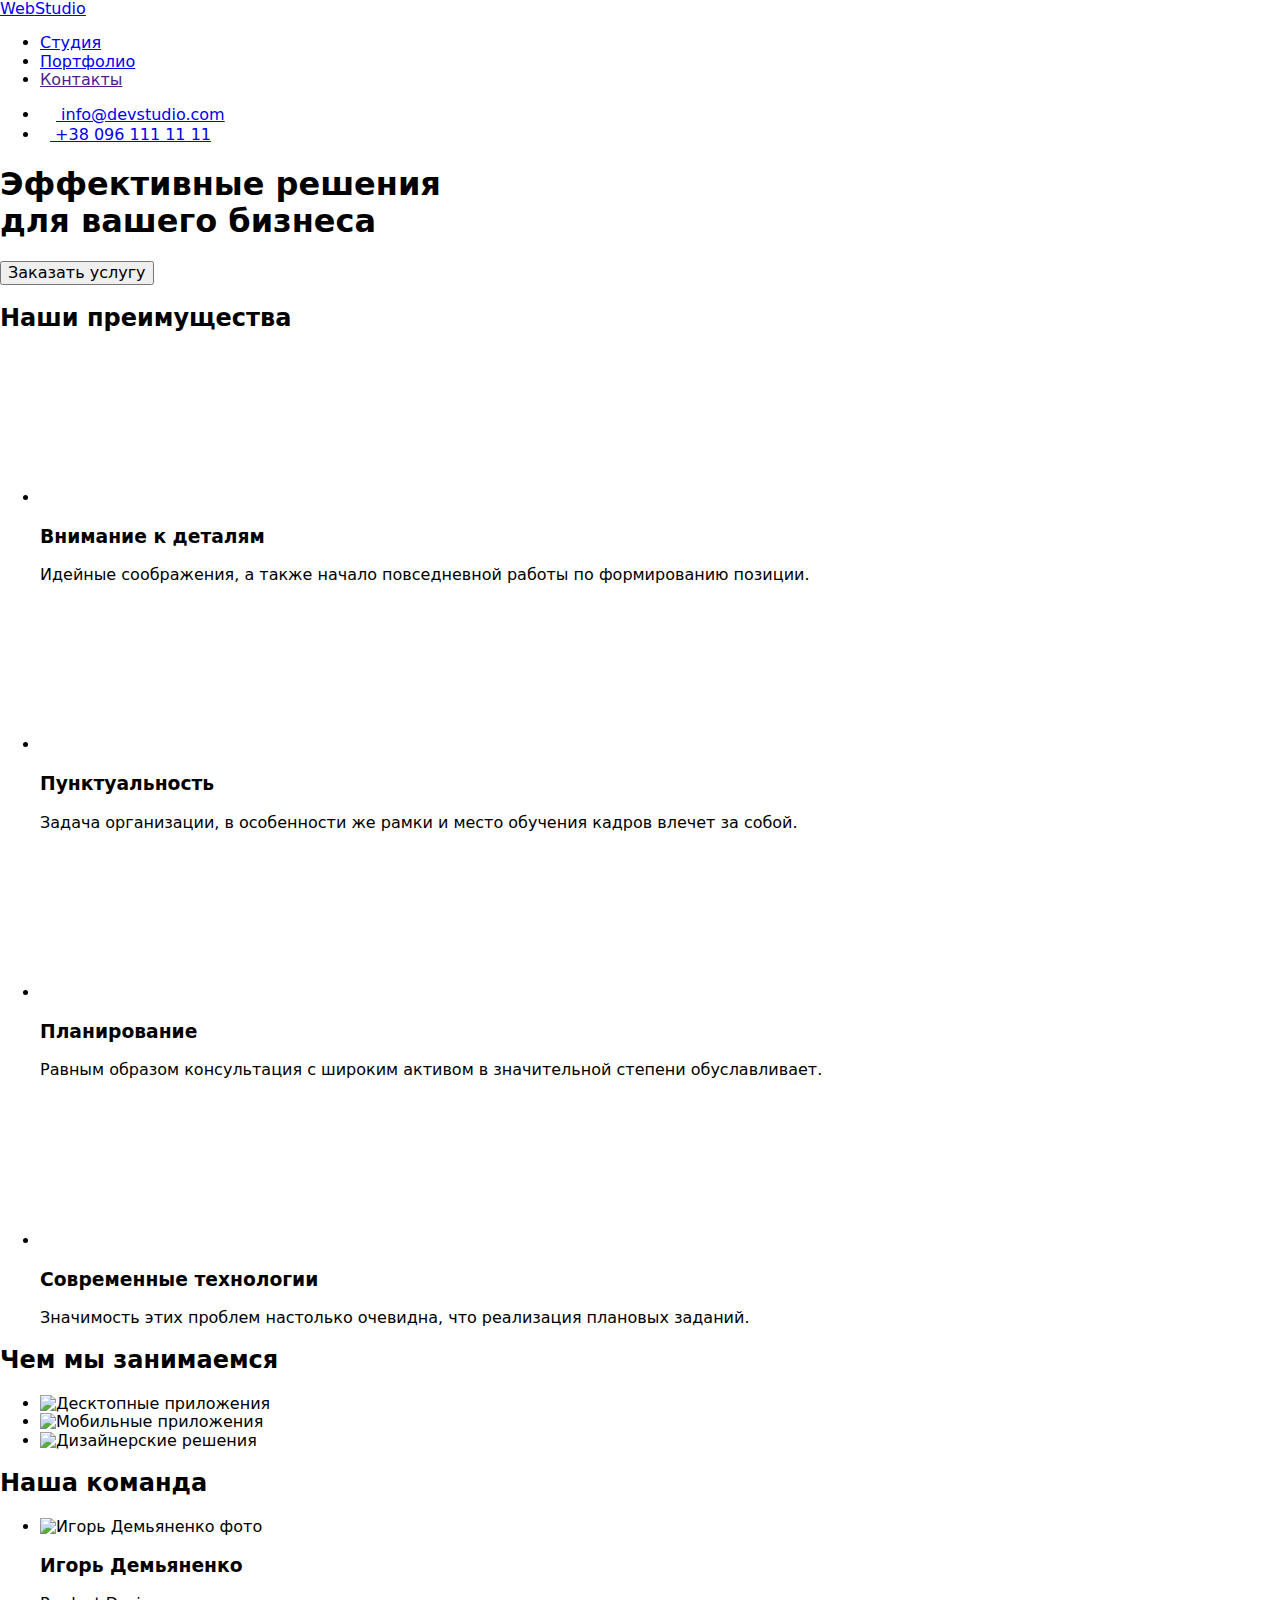
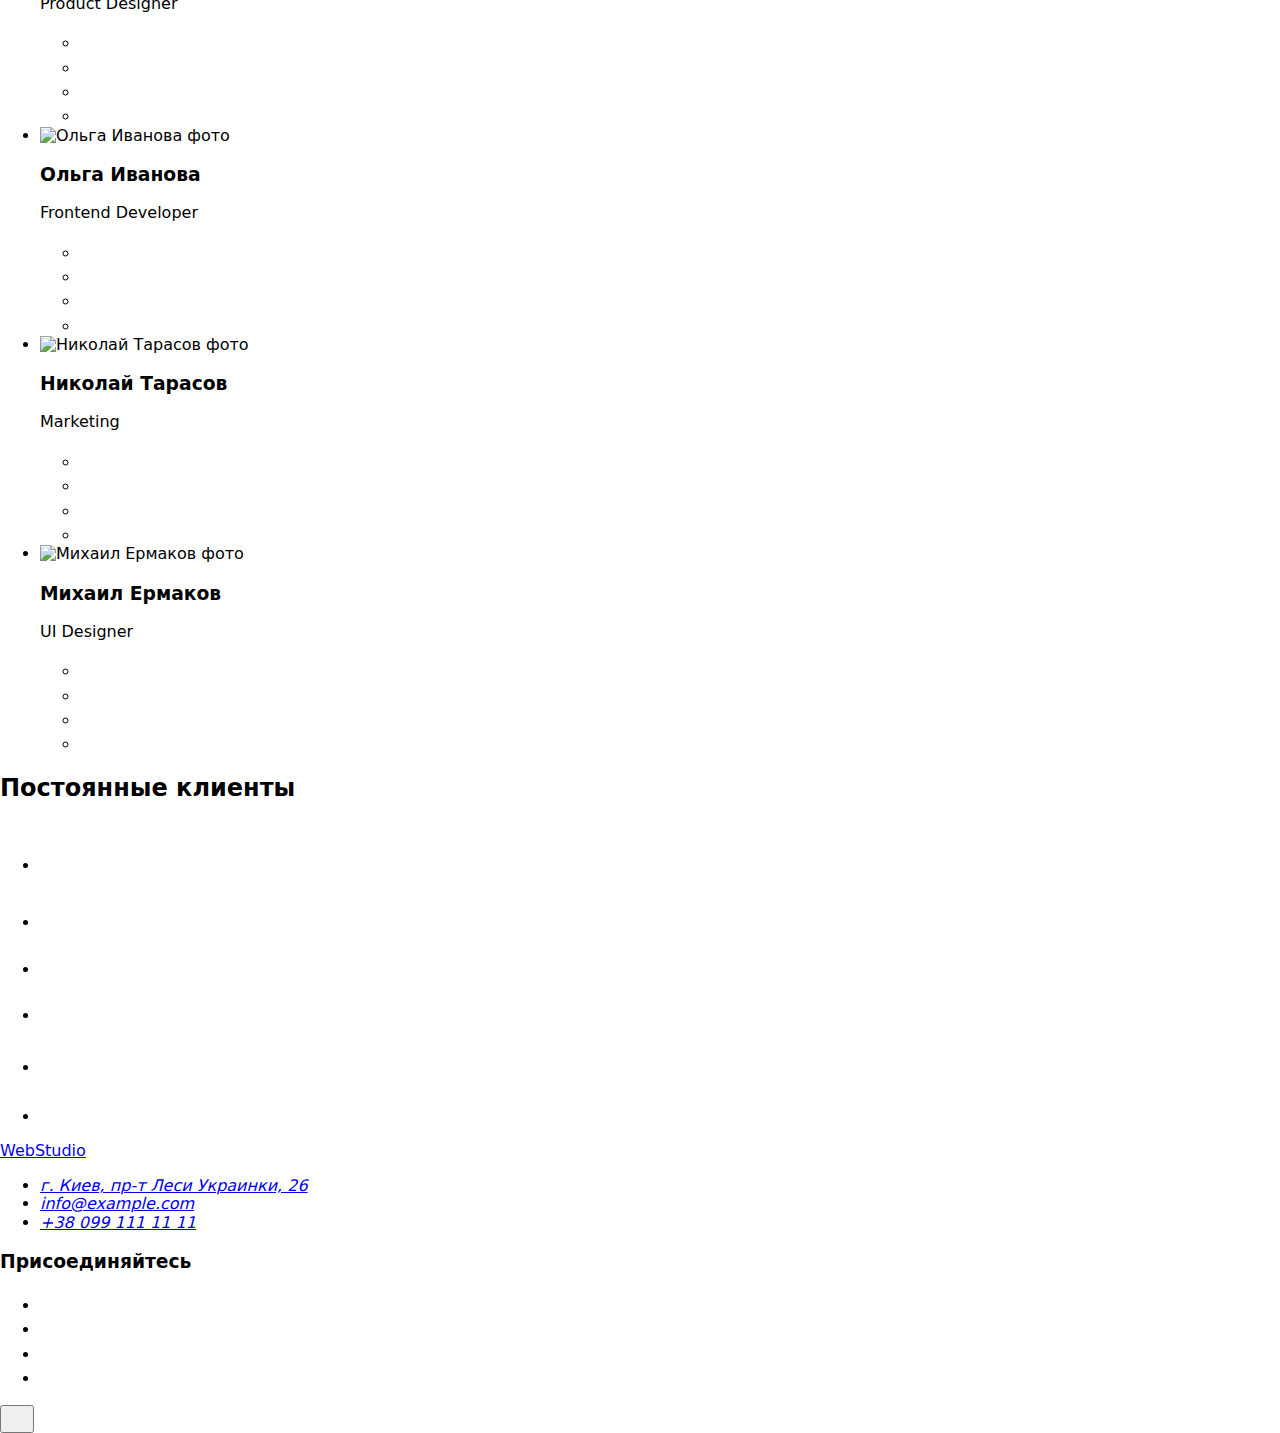
==== index.html @ cdc69367 "Add files via upload" ====
<!DOCTYPE html>
<html lang="ru">
<head>
    <meta charset="UTF-8">
    <meta name="viewport" content="width=device-width, initial-scale=1.0">
    <title>Студия</title>
    <link rel="stylesheet" href="https://cdnjs.cloudflare.com/ajax/libs/modern-normalize/1.0.0/modern-normalize.min.css">
    <link href="https://fonts.googleapis.com/css2?family=Raleway:wght@700&family=Roboto:wght@400;500;700;900&display=swap" rel="stylesheet">
    <link rel="stylesheet" href="./css/styles.css">
</head>
<body>
    <!--Шапка сайта-->
    <header class="page-header">
       <div class="container">
            <nav class="navigation">
                <a href="./index.html" lang="en" class="logo"><span>Web</span>Studio</a>
                <ul class="list site-nav">
                    <li class="site-nav-item"><a href="./index.html" class="link current">Студия</a></li>
                    <li class="site-nav-item"><a href="./portfolio.html" class="link">Портфолио</a></li>
                    <li class="site-nav-item"><a href="" class="link">Контакты</a></li>
                </ul> 
            </nav>

            <ul class="list auth-nav">
                <li class="auth-nav-item">
                    <a href="mailto:info@devstudio.com" class="link">
                        <svg class="icon-auth-nav" width="16" height="12">
                            <use href="./images/sprite.svg#icon-mail"></use>
                        </svg>
                        info@devstudio.com
                    </a>
                </li>
                <li class="auth-nav-item">
                    <a href="tel:380961111111" class="link">
                        <svg class="icon-auth-nav" width="10" height="16">
                            <use href="./images/sprite.svg#icon-tel"></use>
                        </svg>
                        +38 096 111 11 11
                    </a>
                </li> 
            </ul>
       </div>
    </header>

    <main>
        <!--Герой-->
        <section class="hero">
            <h1 class="hero-title">Эффективные решения <br> для вашего бизнеса</h1>
            <button type="button" class="button" data-modal-open>Заказать услугу</button>
        </section>

        <!--Преимущество-->
        <section class="section feature">
            <div class="container">
                <h2 class="title section-title visually-hidden">Наши преимущества</h2>
                <ul class="feature-list">
                    <li class="list feature-list-item">
                        <div class="container-icon">
                            <svg class="icon-feature-list">
                                <use href="./images/sprite.svg#icon-feature1"></use>
                            </svg>
                        </div>
                        <h3 class="subtitle feature-title">Внимание к деталям</h3>
                        <p class="text section-item">Идейные соображения, а также начало повседневной работы по формированию позиции.</p>
                    </li>
                    <li class="list feature-list-item">
                        <div class="container-icon">
                            <svg class="icon-feature-list">
                                <use href="./images/sprite.svg#icon-feature2"></use>
                            </svg>
                        </div>
                        <h3 class="subtitle feature-title">Пунктуальность</h3>
                        <p class="text section-item">Задача организации, в особенности же рамки и место обучения кадров влечет за собой.</p>
                    </li>
                    <li class="list feature-list-item">
                        <div class="container-icon">
                            <svg class="icon-feature-list">
                                <use href="./images/sprite.svg#icon-feature3"></use>
                            </svg>
                        </div>
                        <h3 class="subtitle feature-title">Планирование</h3>
                        <p class="text section-item">Равным образом консультация с широким активом в значительной степени обуславливает.</p>
                    </li>
                    <li class="list feature-list-item">
                        <div class="container-icon">
                            <svg class="icon-feature-list">
                                <use href="./images/sprite.svg#icon-feature4"></use>
                            </svg>
                        </div>    
                        <h3 class="subtitle feature-title">Современные технологии</h3>
                        <p class="text section-item">Значимость этих проблем настолько очевидна, что реализация плановых заданий.</p>
                    </li>
                </ul>
            </div> 
        </section>

        <!--Чем мы занимаемся-->
        <section class="section service">
            <div class="container">
                <h2 class="title section-title">Чем мы занимаемся</h2>
                <ul class="list service-list">
                    <li class="service-item">
                        <img src="./images/work1.jpg" alt="Десктопные приложения" width="370" class="service-img">
                    </li>
                    <li class="service-item"> 
                        <img src="./images/work2.jpg" alt="Мобильные приложения" width="370" class="service-img">
                    </li>
                    <li class="service-item">
                        <img src="./images/work3.jpg" alt="Дизайнерские решения" width="370" class="service-img">
                    </li>  
                </ul>
            </div>
        </section>

        <!--Наша команда-->
        <section class="section team">
            <div class="container">
                <h2 class="title section-title">Наша команда</h2>
                <ul class="list team-list">
                    <li class="team-card">
                        <img class="team-photo" src="./images/teamcard1.jpg" alt="Игорь Демьяненко фото" width="270">
                        <div class="container-team">
                            <h3 class="subtitle">Игорь Демьяненко</h3>
                            <p lang="en" class="text section-item career">Product Designer</p>
                            <ul class="list social-link-list">
                                <li class="social-link-item">
                                    <a href="" class="link link-button" aria-label="Ссылка на Instagram">
                                        <svg class="link-icon" width="20px" height="20px">
                                            <use href="./images/sprite.svg#icon-instagram"></use>
                                        </svg>
                                    </a>
                                </li>
                                <li class="social-link-item">
                                    <a href="" class="link link-button" aria-label="Ссылка на Twitter">
                                        <svg class="link-icon" width="20px" height="20px">
                                            <use href="./images/sprite.svg#icon-twitter"></use>
                                        </svg>
                                    </a>
                                </li>
                                <li class="social-link-item">
                                    <a href="" class="link link-button" aria-label="Ссылка на Facebook">
                                        <svg class="link-icon" width="20px" height="20px">
                                            <use href="./images/sprite.svg#icon-facebook"></use>
                                        </svg>
                                    </a>
                                </li>
                                <li class="social-link-item">
                                    <a href="" class="link link-button" aria-label="Ссылка на Linkedin">
                                        <svg class="link-icon" width="20px" height="20px">
                                            <use href="./images/sprite.svg#icon-linkedin"></use>
                                        </svg>
                                    </a>
                                </li>
                            </ul>
                        </div>
                    </li>
                    <li class="team-card">
                        <img class="team-photo" src="./images/teamcard2.jpg" alt="Ольга Иванова фото" width="270">
                        <div class="container-team">    
                            <h3 class="subtitle">Ольга Иванова</h3>
                            <p lang="en" class="text section-item career">Frontend Developer</p>
                            <ul class="list social-link-list">
                                <li class="social-link-item">
                                    <a href="" class="link link-button" aria-label="Ссылка на Instagram">
                                        <svg class="link-icon" width="20px" height="20px">
                                            <use href="./images/sprite.svg#icon-instagram"></use>
                                        </svg>
                                    </a>
                                </li>
                                <li class="social-link-item">
                                    <a href="" class="link link-button" aria-label="Ссылка на Twitter">
                                        <svg class="link-icon" width="20px" height="20px">
                                            <use href="./images/sprite.svg#icon-twitter"></use>
                                        </svg>
                                    </a>
                                </li>
                                <li class="social-link-item">
                                    <a href="" class="link link-button" aria-label="Ссылка на Facebook">
                                        <svg class="link-icon" width="20px" height="20px">
                                            <use href="./images/sprite.svg#icon-facebook"></use>
                                        </svg>
                                    </a>
                                </li>
                                <li class="social-link-item">
                                    <a href="" class="link link-button" aria-label="Ссылка на Linkedin">
                                        <svg class="link-icon" width="20px" height="20px">
                                            <use href="./images/sprite.svg#icon-linkedin"></use>
                                        </svg>
                                    </a>
                                </li>
                            </ul>
                        </div>
                    </li>
                    <li class="team-card">
                        <img class="team-photo" src="./images/teamcard3.jpg" alt="Николай Тарасов фото" width="270">
                        <div class="container-team">
                            <h3 class="subtitle">Николай Тарасов</h3>
                            <p lang="en" class="text section-item career">Marketing</p>
                            <ul class="list social-link-list">
                                <li class="social-link-item">
                                    <a href="" class="link link-button" aria-label="Ссылка на Instagram">
                                        <svg class="link-icon" width="20px" height="20px">
                                            <use href="./images/sprite.svg#icon-instagram"></use>
                                        </svg>
                                    </a>
                                </li>
                                <li class="social-link-item">
                                    <a href="" class="link link-button" aria-label="Ссылка на Twitter">
                                        <svg class="link-icon" width="20px" height="20px">
                                            <use href="./images/sprite.svg#icon-twitter"></use>
                                        </svg>
                                    </a>
                                </li>
                                <li class="social-link-item">
                                    <a href="" class="link link-button" aria-label="Ссылка на Facebook">
                                        <svg class="link-icon" width="20px" height="20px">
                                            <use href="./images/sprite.svg#icon-facebook"></use>
                                        </svg>
                                    </a>
                                </li>
                                <li class="social-link-item">
                                    <a href="" class="link link-button" aria-label="Ссылка на Linkedin">
                                        <svg class="link-icon" width="20px" height="20px">
                                            <use href="./images/sprite.svg#icon-linkedin"></use>
                                        </svg>
                                    </a>
                                </li>
                            </ul>
                        </div>
                    </li>
                    <li class="team-card">
                        <img class="team-photo" src="./images/teamcard4.jpg" alt="Михаил Ермаков фото" width="270">
                        <div class="container-team">
                            <h3 class="subtitle">Михаил Ермаков</h3>
                            <p lang="en" class="text section-item career">UI Designer</p>
                            <ul class="list social-link-list">
                                <li class="social-link-item">
                                    <a href="" class="link link-button" aria-label="Ссылка на Instagram">
                                        <svg class="link-icon" width="20px" height="20px">
                                            <use href="./images/sprite.svg#icon-instagram"></use>
                                        </svg>
                                    </a>
                                </li>
                                <li class="social-link-item">
                                    <a href="" class="link link-button" aria-label="Ссылка на Twitter">
                                        <svg class="link-icon" width="20px" height="20px">
                                            <use href="./images/sprite.svg#icon-twitter"></use>
                                        </svg>
                                    </a>
                                </li>
                                <li class="social-link-item">
                                    <a href="" class="link link-button" aria-label="Ссылка на Facebook">
                                        <svg class="link-icon" width="20px" height="20px">
                                            <use href="./images/sprite.svg#icon-facebook"></use>
                                        </svg>
                                    </a>
                                </li>
                                <li class="social-link-item">
                                    <a href="" class="link link-button" aria-label="Ссылка на Linkedin">
                                        <svg class="link-icon" width="20px" height="20px">
                                            <use href="./images/sprite.svg#icon-linkedin"></use>
                                        </svg>
                                    </a>
                                </li>
                            </ul>
                        </div>
                    </li>
                </ul>
            </div>
        </section>

        <!-- Постоянные клиенты -->
        <section class="section-clients">
            <div class="container">
                <h2 class="title section-title">Постоянные клиенты</h2>
                <ul class="list client-list">
                    <li class="client-item">
                        <a href="" class="client-card">
                            <svg class="client-card-icon" width="44" height="49">
                                 <use href="./images/sprite.svg#icon-client1"></use>
                            </svg>
                        </a>
                    </li>
                    <li class="client-item">
                        <a href="" class="client-card">
                            <svg class="client-card-icon" width="40" height="52">
                                 <use href="./images/sprite.svg#icon-client2"></use>
                            </svg>
                        </a>
                    </li>
                    <li class="client-item">
                        <a href="" class="client-card">
                            <svg class="client-card-icon" width="41" height="43">
                                 <use href="./images/sprite.svg#icon-client3"></use>
                            </svg>
                        </a>
                    </li>
                    <li class="client-item">
                        <a href="" class="client-card">
                            <svg class="client-card-icon" width="80" height="42">
                                 <use href="./images/sprite.svg#icon-client4"></use>
                            </svg>
                        </a>
                    </li>
                    <li class="client-item">
                        <a href="" class="client-card">
                            <svg class="client-card-icon" width="59" height="47">
                                 <use href="./images/sprite.svg#icon-client5"></use>
                            </svg>
                        </a>
                    </li>
                    <li class="client-item">
                        <a href="" class="client-card">
                            <svg class="client-card-icon" width="88" height="45">
                                 <use href="./images/sprite.svg#icon-client6"></use>
                            </svg>
                        </a>
                    </li>
                </ul>
            </div>
        </section>

    </main>

	<!--футер-->
	<footer class="page-footer">
        <div class="container">
            <div class="section-address">
                <a href="index.html" lang="en" class="logo"><span>Web</span>Studio</a>
                <address class="address">
                    <ul class="list footer-auth-nav">
                        <li class="footer-auth-nav-item">
                            <a class="location" href="https://goo.gl/maps/gdBBpiUcLbtsfD2N9" target="_blank" rel="noopener noreferrer">г. Киев, пр-т Леси Украинки, 26</a>
                        </li>
                        <li class="footer-auth-nav-item">
                            <a href="mailto:info@example.com" class="link">info@example.com</a>
                        </li>
                        <li class="footer-auth-nav-item">
                            <a href="tel:380991111111" class="link">+38 099 111 11 11</a>
                        </li>
                    </ul>
                </address>  
            </div>   
            <div class="section-subscription">
                <h3 class="subtitle footer-title">Присоединяйтесь</h3>
                <ul class="list social-link-list footer-links">
                    <li class="social-link-item">
                        <a href="" class="link link-button footer-link-button" aria-label="Ссылка на Instagram">
                            <svg class="link-icon" width="20px" height="20px">
                                <use href="./images/sprite.svg#icon-instagram"></use>
                            </svg>
                        </a>
                    </li>
                    <li class="social-link-item">
                        <a href="" class="link link-button footer-link-button" aria-label="Ссылка на Twitter">
                            <svg class="link-icon" width="20px" height="20px">
                                <use href="./images/sprite.svg#icon-twitter"></use>
                            </svg>
                        </a>
                    </li>
                    <li class="social-link-item">
                        <a href="" class="link link-button footer-link-button" aria-label="Ссылка на Facebook">
                            <svg class="link-icon" width="20px" height="20px">
                                <use href="./images/sprite.svg#icon-facebook"></use>
                            </svg>
                        </a>
                    </li>
                    <li class="social-link-item">
                        <a href="" class="link link-button footer-link-button" aria-label="Ссылка на Linkedin">
                            <svg class="link-icon" width="20px" height="20px">
                                <use href="./images/sprite.svg#icon-linkedin"></use>
                            </svg>
                        </a>
                    </li>
                </ul>
            </div>
        </div>          
    </footer>

    <div class="backdrop is-hidden" data-modal>
        <div class="modal">
            <button class="button-modal-close" type="button" data-modal-close>
                <svg class="modal-icon-close" width="18px" height="18px">
                    <use href="./images/sprite.svg#icon-close"></use>
                </svg>
            </button>
        </div>

    </div>

    <script src="./js/modal.js"></script>

</body>
</html>
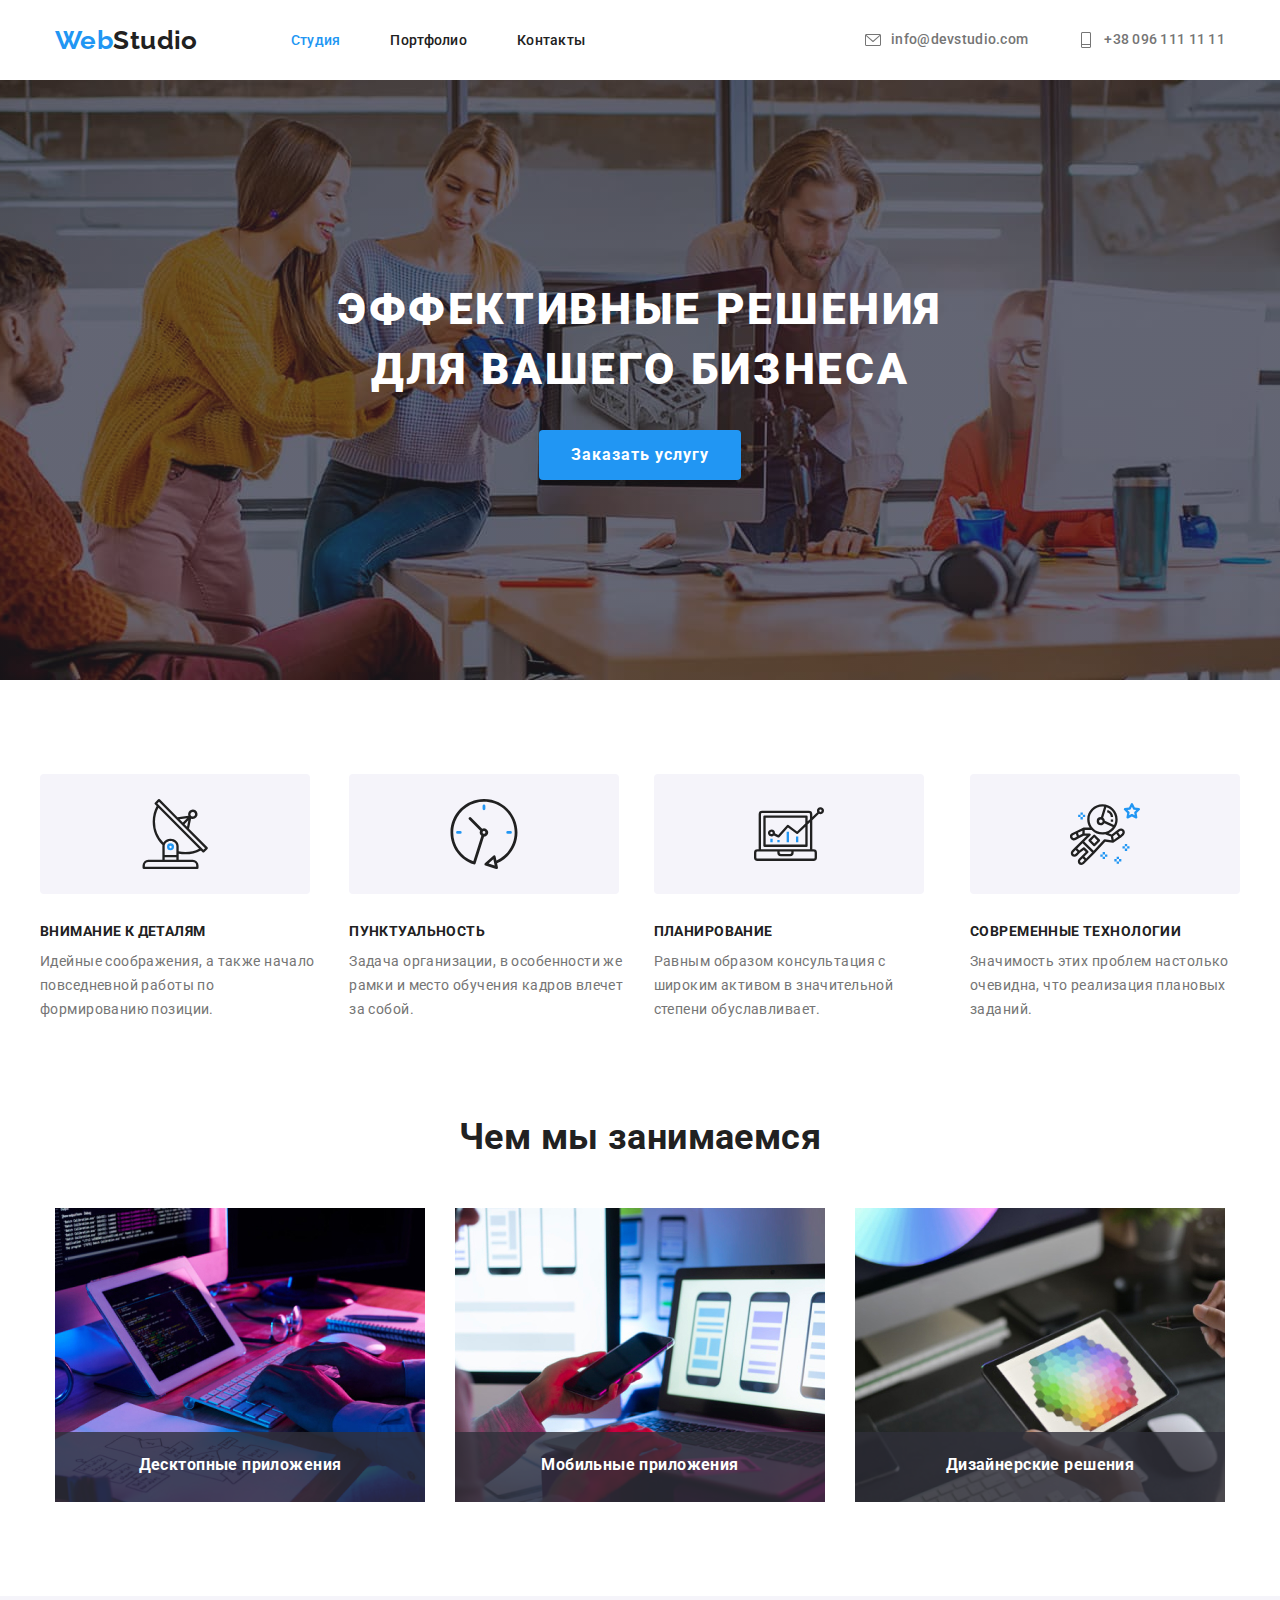
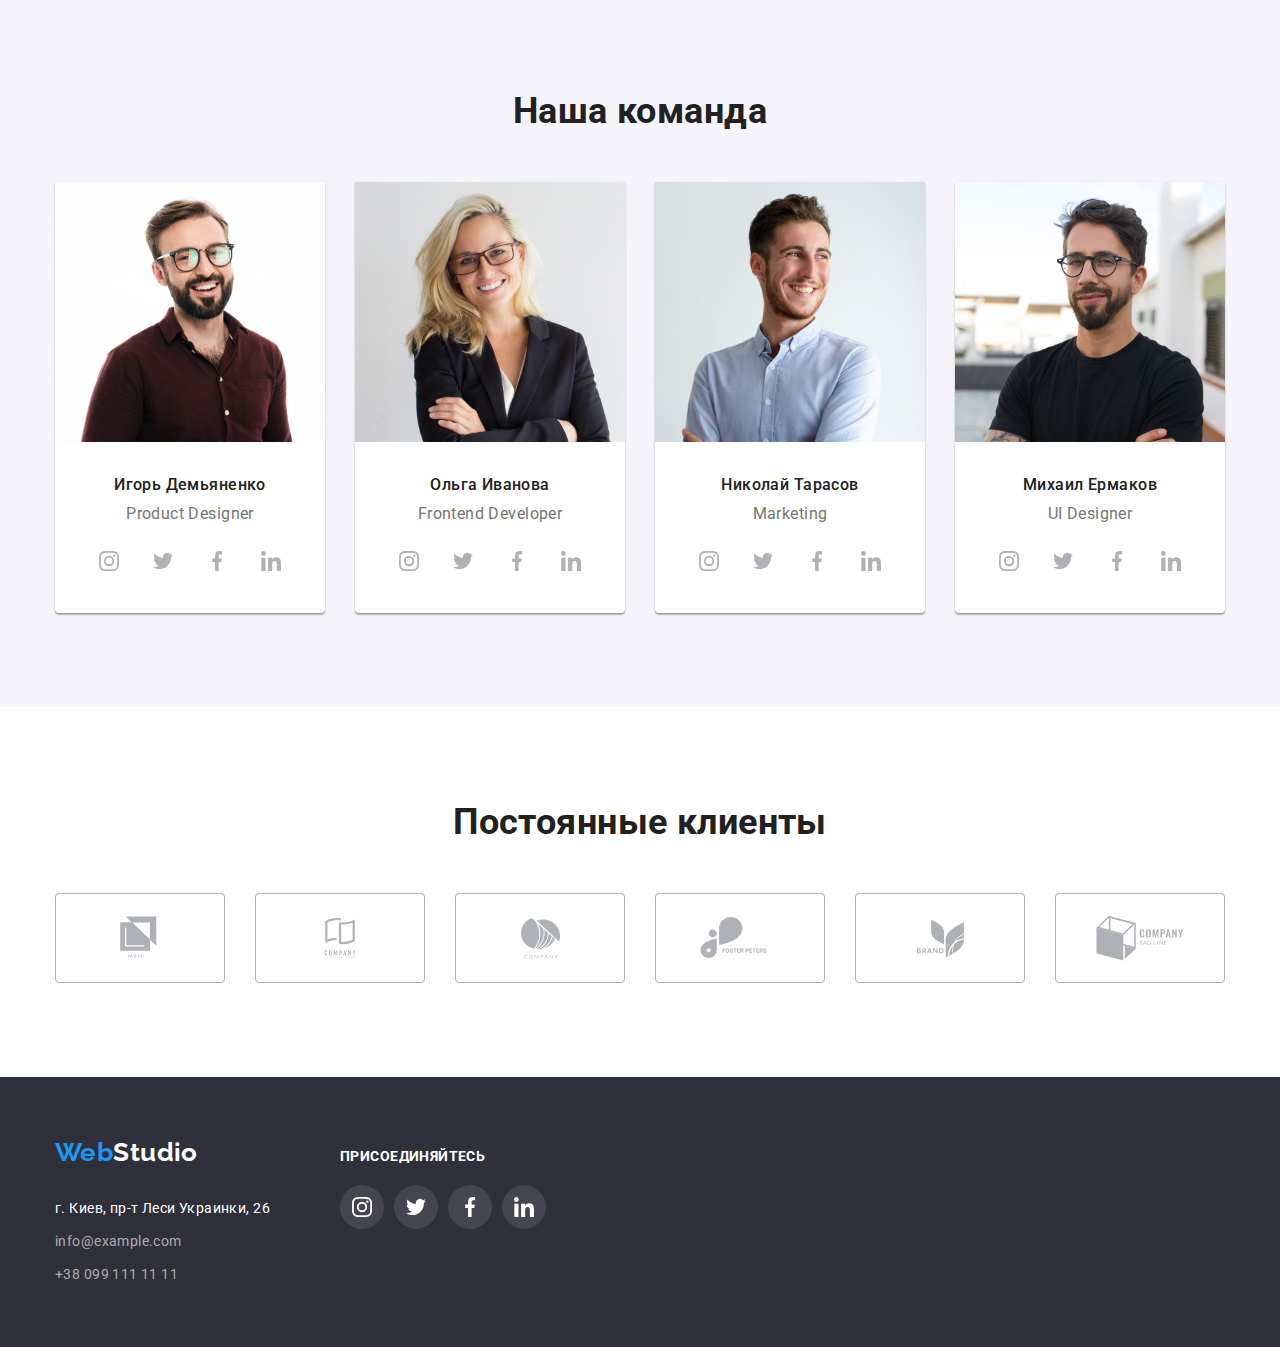
==== commit 175d4c12: "Add files via upload" ====
--- a/index.html
+++ b/index.html
@@ -101,12 +101,15 @@
                 <ul class="list service-list">
                     <li class="service-item">
                         <img src="./images/work1.jpg" alt="Десктопные приложения" width="370" class="service-img">
+                        <h3 class="subtitle service-item-title">Десктопные приложения</h3>
                     </li>
                     <li class="service-item"> 
                         <img src="./images/work2.jpg" alt="Мобильные приложения" width="370" class="service-img">
+                        <h3 class="subtitle service-item-title">Мобильные приложения</h3>
                     </li>
                     <li class="service-item">
                         <img src="./images/work3.jpg" alt="Дизайнерские решения" width="370" class="service-img">
+                        <h3 class="subtitle service-item-title">Дизайнерские решения</h3>
                     </li>  
                 </ul>
             </div>
--- a/css/styles.css
+++ b/css/styles.css
@@ -0,0 +1,677 @@
+html{
+    box-sizing: border-box;
+}
+
+*
+*::after,
+*::before{
+    box-sizing: inherit;
+}
+
+:root{
+    --primary-text-color: #212121;
+    --secondary-text-color: #757575;
+    --accent-color: #2196F3;
+    --primary-background-color: #ffffff;
+    --secondary-background-color: #2F303A;
+    --accessorial-background-color: #F5F4FA;
+    --title-text-color: #ffffff;
+    --background-icon: #AFB1B8;
+}
+
+body{
+    background-color: var(--primary-background-color);
+    color: var(--primary-text-color);
+    font-family: 'Roboto', sans-serif;
+    font-size: 14px;
+    font-weight: 400;
+    letter-spacing: 0.03em;
+}
+
+.list{
+    padding: 0;
+    margin: 0;
+    list-style: none;
+}
+
+.link{
+    text-decoration: none;
+}
+
+.container{
+    width: 1200px;
+	margin-left: auto;
+	margin-right: auto;
+	padding-left: 15px;
+    padding-right: 15px;
+}
+
+.page-header .container{
+    display: flex;
+    align-items: center;
+    justify-content: flex-end;
+}
+
+/* Логотип */
+
+.logo{
+    font-family: 'Raleway', sans-serif;
+    color: var(--primary-text-color);
+    font-weight: 700;
+	font-size: 26px;
+    line-height: 1.19;
+    text-decoration: none;
+    padding-top: 24px;
+    padding-bottom: 24px;
+}
+
+.logo > span{
+    color: var(--accent-color);
+}
+
+/* Навигация */
+
+.site-nav{
+    display: flex;
+    align-items: center;
+    margin-left: 93px;
+}
+
+.auth-nav{
+    display: flex;
+}
+
+.site-nav-item:not(:last-child),
+.auth-nav-item:not(:last-child){
+    margin-right: 50px;
+}
+
+.site-nav .link,
+.auth-nav .link{
+    font-weight: 500;
+    line-height: 1.14;
+    letter-spacing: 0.02em;
+}
+
+.site-nav .link{ 
+    color: var(--primary-text-color);
+}
+
+.auth-nav .link{
+    color: var(--secondary-text-color);
+    display: flex;
+}
+
+.icon-auth-nav{
+    margin-right: 10px;
+	width: 16px;
+    height: 16px;
+    fill: currentColor;
+}
+
+.site-nav .link,
+.auth-nav .link{
+    padding: 32px 0px;
+}
+
+.link:hover,
+.link:focus,
+.link:active,
+.site-nav .link.current,
+.page-footer .link:hover,
+.page-footer .link:focus,
+.page-footer .link:active{
+    color: var(--accent-color);
+}
+
+.navigation{
+    display: flex;
+    margin-right: auto;
+}
+
+/* Hero */
+
+.hero{
+    display: flex;
+    flex-direction: column;
+    align-items: center;
+    justify-content: center;
+
+    max-width: 1600px;
+    height: 600px;
+    margin-left: auto;
+    margin-right: auto;
+    text-align: center;
+
+    background-color: var(--secondary-background-color);
+    background-image: linear-gradient(rgba(47, 48, 58, 0.4), rgba(47, 48, 58, 0.4)), url(../images/hero.jpg);
+    background-repeat: no-repeat;
+    background-position: center;
+    background-size: cover;
+}
+
+.hero-title{
+    margin: 0px 0px 30px;
+
+    font-weight: 900;
+    font-size: 44px;
+    line-height: 1.36;
+    letter-spacing: 0.06em;
+    text-transform: uppercase;
+    color: var(--title-text-color);
+}
+
+.button{
+    font-weight: 700;
+    font-size: 16px;
+    line-height: 1.87;
+    letter-spacing: 0.06em;
+    color: var(--title-text-color);
+    background-color: var(--accent-color);
+}
+
+.hero .button{
+    padding: 10px 32px;
+
+    box-shadow: 0px 4px 4px rgba(0, 0, 0, 0.15);
+    border-radius: 4px;
+    border: none;
+}
+
+/* Секция преимущество */
+
+.section-title{
+    font-weight: 700;
+    font-size: 36px;
+    line-height: 1.17;
+    text-align: center;
+}
+
+.visually-hidden {
+	position: absolute;
+	width: 1px;
+	height: 1px;
+	margin: -1px;
+	border: 0;
+	padding: 0;
+	clip: rect(0 0 0 0);
+	overflow: hidden;
+}
+
+.container-icon{
+    background: var(--accessorial-background-color);
+    display: flex;
+    justify-content: center;
+    align-items: center;
+    width: 270px;
+    height: 120px;
+    margin-bottom: 30px;
+    border-radius: 4px;
+}
+
+.icon-feature-list{
+    width: 70px;
+    height: 70px;
+}
+
+.feature-title,
+.footer-title{
+    font-weight: 700;
+    font-size: 14px;
+    line-height: 1.14;
+    text-transform: uppercase;
+}
+
+.section-item{
+    color: var(--secondary-text-color);
+    line-height: 1.71;
+    margin: 0;
+}
+
+.feature .container{
+    padding: 94px 0px 94px;
+}
+
+.feature-list{
+    display: flex;
+    padding: 0;
+    margin: 0;
+}
+
+.feature-list-item:not(:last-child),
+.service-item:not(:last-child){
+    margin-right: 30px;
+}
+
+.feature-list-item{
+    width: calc((100%-3*30)/4);
+}
+
+.subtitle{
+    margin-top: 0;
+    margin-bottom: 10px;
+}
+/* Чем мы занимаемся */
+
+.service-list{
+    display: flex;
+    margin-bottom: 94px;
+}
+
+.section-title{
+    margin: 0px 0px 50px;
+}
+
+.service-item-title{
+    position: absolute;
+    bottom: 27px;
+
+    margin: 0;
+    width: 100%;
+
+    text-align: center;
+    color: var(--title-text-color);
+}
+
+.service-item .service-img{
+    display: block;
+}
+
+.service-item{
+    position: relative;
+}
+
+.service-item::before{
+    position: absolute;
+    bottom: 0;
+
+    content: "";
+    width: 100%;
+    height: 70px;
+    background: rgba(47, 48, 58, 0.8);
+}
+
+/* Секция -наша команда */
+
+.team{
+    background-color: var(--accessorial-background-color);
+    padding: 94px 0px;
+}
+
+.team-card{
+    background-color: var(--primary-background-color);
+    box-shadow: 0px 1px 3px rgba(0, 0, 0, 0.12), 0px 1px 1px rgba(0, 0, 0, 0.14), 0px 2px 1px rgba(0, 0, 0, 0.2);
+    border-radius: 0px 0px 4px 4px;
+    text-align: center;
+}
+
+.team-card:not(:last-child){
+    margin-right: 30px;
+}
+
+.team-list{
+    display: flex;
+    flex-wrap: wrap;
+}
+
+/* .team-photo{
+    margin-bottom: 30px;
+} */
+
+.team-card  .subtitle{
+    font-weight: 500;
+}
+
+.team .section-item{
+    margin: 0px 0px 16px;
+}
+
+.team-card .subtitle,
+.team-card .career{
+    font-size: 16px;
+    line-height: 1.19;
+    text-align: center;
+}
+
+.container-team{
+    padding: 30px 32px;
+}
+
+/* Ссылки на соцсети */
+
+.social-link-list{
+    display: flex;
+    justify-content: center;
+}
+
+.link-button{
+    display: flex;
+    justify-content: center;
+    align-items: center;
+    width: 44px;
+    height: 44px;
+    border: transparent;
+    border-radius: 50%;
+}
+
+.footer-link-button{
+    background: rgba(255, 255, 255, 0.1);
+}
+
+.link-button:hover{
+    background-color: var(--accent-color);
+}
+.footer-link-button .link-icon,
+.link-button:hover .link-icon{
+    fill: var(--title-text-color);
+}
+
+.social-link-item:not(:last-child){
+    margin-right: 10px;
+}
+
+.link-icon{
+    width: 20px;
+    height: 20px;
+    fill: var(--background-icon);
+}
+
+/* Постоянные клиенты */
+
+.section-clients{
+padding: 94px 0px;   
+}
+
+.client-list{
+    display: flex;
+    justify-content: center;
+}
+
+.client-list .client-item:not(:last-child){
+    margin-right: 30px;
+}
+
+.client-card{
+    display: flex;
+    justify-content: center;
+    align-items: center;
+    width: 170px;
+    height: 90px;
+    border: 1px solid var(--background-icon);
+    border-radius: 4px;
+}
+
+.client-card-icon{
+    fill: var(--background-icon);
+}
+
+.client-card:hover .client-card-icon{
+    fill: var(--accent-color);
+}
+
+.client-card:hover{
+    border: 1px solid var(--accent-color);
+}
+
+/* Футер */
+
+.page-footer{
+    background-color: var(--secondary-background-color);
+}
+
+.page-footer .container{
+    display: flex;
+    padding: 60px 15px;
+    align-items: baseline;
+}
+ 
+.page-footer .logo{
+    display: inline-block;
+    margin-bottom: 20px;
+    padding: 0;
+    color: var(--title-text-color);
+}
+
+.page-footer .address{
+    font-style: normal;
+    line-height: 1.71;
+    color: var(--title-text-color);
+}
+
+.footer-auth-nav .link{
+    display: inline-block;
+    line-height: 1.71;
+    color: rgba(255, 255, 255, 0.6);
+}
+.footer-auth-nav-item{
+    margin-top: 9px;
+}
+
+.footer-links,
+.portfolio-card .text,
+.portfolio-item .link{
+    margin: 0;  
+}
+
+.location{
+    color: var(--title-text-color);
+    text-decoration: none;
+    margin: 0;
+}
+
+.footer-title{
+    color: var(--title-text-color);
+    margin-bottom: 20px;
+}
+
+.section-address{
+    margin-right: 70px;
+}
+
+/* ПОРТФОЛИО */
+
+/* Кнопки */
+
+.filter .button{
+    font-family: 'Roboto', sans-serif;
+    font-weight: 500;
+    font-size: 16px;
+    line-height: 1.62;
+    text-align: center;
+    color: var(--primary-text-color);
+    background-color: var(--accessorial-background-color);
+    border-radius: 4px;
+    border: none;
+    padding: 6px 22px;
+    cursor: pointer;
+}
+
+.filter-item:not(:last-child){
+    margin-right: 8px;
+}
+
+.filter.list{
+    display: flex;
+    justify-content: center;
+}
+
+.filter .button:hover,
+.filter .button:active,
+.filter .button:focus{
+    background-color: var(--accent-color);
+    color: var(--title-text-color);
+    box-shadow: 0px 3px 1px rgba(0, 0, 0, 0.1), 0px 1px 2px rgba(0, 0, 0, 0.08), 0px 2px 2px rgba(0, 0, 0, 0.12);
+}
+
+/* Галерея */
+
+.portfolio-item{
+    background: var(--primary-background-color);
+    margin-right: 30px;
+    margin-bottom: 30px;
+    width: calc((1170px-2*30px)/3);
+
+    transition: box-shadow 250ms cubic-bezier(0.4, 0, 0.2, 1);
+}
+
+.portfolio-item:nth-child(3n){
+    margin-right: 0;
+}
+
+.portfolio-item:nth-last-child(-n+3){
+    margin-bottom: 0;
+}
+
+.portfolio-item:hover{
+    box-shadow: 0px 1px 1px rgba(0, 0, 0, 0.12), 0px 4px 4px rgba(0, 0, 0, 0.06), 1px 4px 6px rgba(0, 0, 0, 0.16);
+}
+
+.poster{
+    display: block;
+    max-width: 100%;
+    height: auto;
+}
+
+.portfolio .title{
+    color: var(--primary-text-color);
+    font-weight: 700;
+    font-size: 18px;
+    line-height: 2;
+    letter-spacing: 0.06em;
+}
+
+.portfolio .text{
+    color: var(--secondary-text-color);
+    font-size: 16px;
+    line-height: 1.87;
+}
+
+.page-portfolio{
+    padding: 94px 0;
+    border-top: 1px solid #ECECEC;;
+}
+
+.portfolio.list{
+    display: flex;
+    flex-wrap: wrap;
+    margin-top: 50px;
+}
+
+.portfolio-card{
+    padding: 20px 24px;
+    border-right: 1px solid #EEEEEE;
+	border-bottom: 1px solid #EEEEEE;
+	border-left: 1px solid #EEEEEE;
+}
+
+.portfolio-card .title{
+    margin-top: 0;
+    margin-bottom: 4px;
+}
+
+.portfolio-photo{
+    position: relative;
+    overflow: hidden;
+}
+
+.portfolio-text{
+    position: absolute;
+    left: 0;
+    top: 0;
+    width: 100%;
+    height: 100%;
+  
+    display: flex;
+    align-items: center;
+    padding-left: 24px;
+    padding-right: 24px;
+    margin: 0;
+
+    font-style: normal;
+    font-weight: 400;
+    font-size: 18px;
+    line-height: 1.56;
+    color: var(--title-text-color);
+    background-color: rgba(33, 150, 243, 0.9);
+
+    transform: translateY(100%);
+    transition: transform 250ms cubic-bezier(0.4, 0, 0.2, 1);
+}
+
+.portfolio-item .link:hover ::before,
+.portfolio-item .link:focus ::before,
+.portfolio-item .link:hover .portfolio-text,
+.portfolio-item .link:focus .portfolio-text{
+    transform: translateY(0);
+
+}
+
+/* Модалка */
+
+.backdrop{
+    position: fixed;
+    top: 0;
+    left: 0;
+
+    width: 100%;
+    height: 100%;
+    background-color: rgba(0, 0, 0, 0.2);
+    opacity: 1;
+
+    transition: opacity 250ms cubic-bezier(0.4, 0, 0.2, 1);
+}
+
+.backdrop.is-hidden{
+    opacity: 0;
+    pointer-events: none;
+}
+
+.backdrop.is-hidden .modal{
+    opacity: 0;
+    transform: translate(-50%, -50%) scale(1.5);
+}
+
+.modal{
+    position: absolute;
+    top: 50%;
+    left: 50%;
+
+    display: flex;
+    justify-content: flex-end;
+    width: 528px;
+    height: 581px;
+
+    background-color: var(--primary-background-color);
+    box-shadow: 0px 1px 3px rgba(0, 0, 0, 0.12), 0px 1px 1px rgba(0, 0, 0, 0.14), 0px 2px 1px rgba(0, 0, 0, 0.2);
+    border-radius: 4px;
+    opacity: 1;
+
+    transform: translate(-50%, -50%) scale(1);
+    transition: transform 250ms cubic-bezier(0.4, 0, 0.2, 1), opacity 250ms cubic-bezier(0.4, 0, 0.2, 1);
+}
+
+.button-modal-close{
+    display: flex;
+    justify-content: center;
+    align-items: center;
+
+    width: 30px;
+    height: 30px;
+    margin-top: 8px;
+    margin-right: 8px;
+    padding: 0;
+
+    border-radius: 50%;
+    background-color: var(--primary-background-color);
+    border: 1px solid rgba(0, 0, 0, 0.1);
+}
+
+.modal-icon-close{
+    fill: #000000;
+
+    transition: fill 250ms cubic-bezier(0.4, 0, 0.2, 1);
+}
+
+.button-modal-close:hover .modal-icon-close{
+    fill: var(--accent-color);
+}